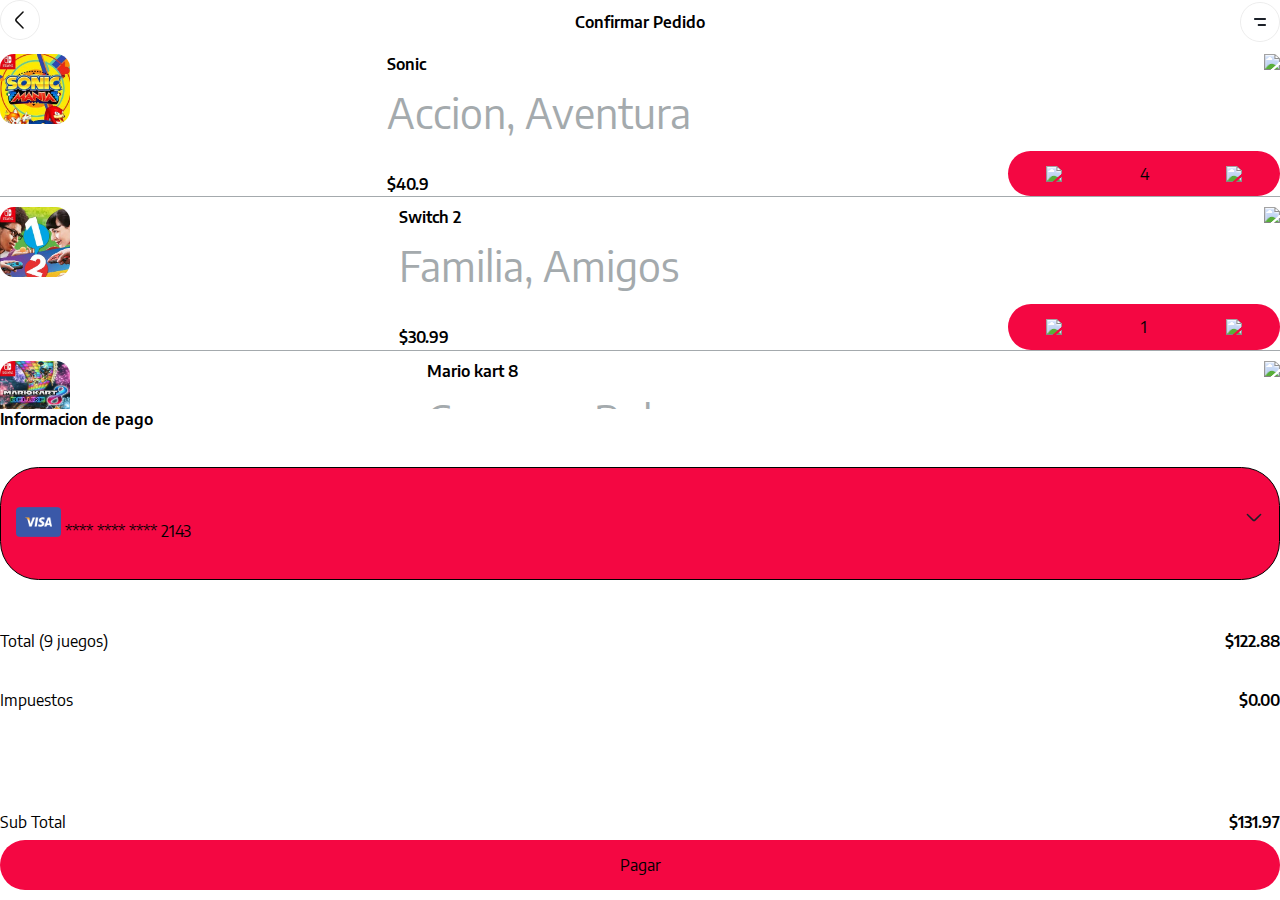
==== views/checkout.html @ 7d13bbcd "feat: :fire: Modulo checkout html" ====
<!DOCTYPE html>
<html lang="en">
<head>
    <meta charset="UTF-8">
    <meta name="viewport" content="width=device-width, initial-scale=1.0">
    <title>Checkout</title>
    <link rel="stylesheet" href="../css/checkout.css">
</head>
<body>
    <main> 
    <article class="arriba">
        <div class="check">
            <a href="detail.html">
                <img src="../storage/img/back.svg">
            </a>
            <p class="semibold">Confirmar Pedido</p>
            <img src="../storage/img/sidebar.svg">
        </div>
    </article>
    <section class="main__section">
        <article class="añadir">
            <div class="sec">
                <div class="mm"><img src="../storage/img/sonic.png" class="i"></div>
                <div class="infofoto">
                    <span class="semibold">Sonic</span>
                    <p class="regular">Accion, Aventura</p>
                    <p class="semibold">$40.9</p>
                </div>
                <div class="sumres">
                    <div class="trespuntos">
                        <img src="../storage/img/Menupuntos.svg">
                    </div>
                    <div class="seleccion">
                        <img src="../storage/img/Group 3245menos.svg">
                        <span>4</span>
                        <img src="../storage/img/Group 3247mas.svg">
                    </div>
                </div>
            </div>

            <div class="sec">
                <div class="mm"><img src="../storage/img/switch2.png" class="i"></div>
                <div class="infofoto">
                    <span class="semibold">Switch 2</span>
                    <p class="regular">Familia, Amigos</p>
                    <p class="semibold">$30.99</p>
                </div>
                <div class="sumres">
                    <div class="trespuntos">
                        <img src="../storage/img/Menupuntos.svg">

                    </div>
                    <div class="seleccion">
                        <img src="../storage/img/Group 3245menos.svg">
                        <span> 1 </span>
                        <img src="../storage/img/Group 3247mas.svg">

                    </div>
                </div>
            </div>

            <div class="sec">
                <div class="mm"><img src="../storage/img/mariokart.png" class="i"></div>
                <div class="infofoto">
                    <span class="semibold">Mario kart 8</span>
                    <p class="regular">Carreras, Rol</p>
                    <p class="semibold">$50.99</p>
                </div>
                <div class="sumres">
                    <div class="trespuntos">
                        <img src="../storage/img/Menupuntos.svg">
                    </div>
                    <div class="seleccion">
                        <img src="../storage/img/Group 3245menos.svg">
                        <span> 4 </span>
                        <img src="../storage/img/Group 3247mas.svg">

                    </div>
                </div>
            </div>


        </article>
    </section>
    <section>
        <article class="todo">
            <div class="shipping">
                <h4 class="semibold">Informacion de pago</h4>
            </div>
            <div class="visa">
                <div class="imgn">
                    <img src="../storage/img/visa.svg">
                    <span class="regu">**** **** **** 2143</span>
                </div>
                <div class="flechaabajo">
                    <img src="../storage/img/arrow-down.svg" >
                </div>
            </div>
            <div class="tot">
                <div class="itm">
                    <div class="tot9item">
                        <p class="regu">Total (9 juegos)</p>
                    </div>
                    <div class="num">
                        <span class="semibold">$122.88</span>
                    </div>
                </div>
                <div class="tot9item">
                    <div class="itm">
                        <p class="regu">Impuestos</p>
                    </div>
                    <div class="num">
                        <span class="semibold">$0.00</span>
                    </div>
                </div>
            </div>
            <div class="sub">
                <div class="tot9itemd">
                    <p class="regu">Sub Total</p>
                </div>
                <div>
                    <span class="semibold">$131.97</span>
                </div>
            </div>
        </article>
    </section>
    </main>
    <footer class="footer">
        <ul class="footer__ul">
            <li>
                <a href="#">
                    <span>Pagar</span>
                </a>
            </li>
        </ul>
    </footer>
</body>
</html>
---- css/checkout.css ----
@import url(variables.css);
*{
    padding: 0;
    margin: 0;
    font-family: "EncodeSans-Regular";
    box-sizing: border-box;
}

.check{
    display: flex;
    justify-content: space-between;
    padding-top:var(--space-layout-padding-t);
    align-items: center;
}

.añadir{
    display: flex;
    flex-direction: column;
    padding: var(--space-layout-padding-lr);
}

.sec{
    margin-top: 10px;
    padding: var(--space-layout-padding-lr);
    display: flex;
    flex-direction: row;
    justify-content: space-between;
    padding: 0 0;
    border-bottom-width: 1px ;
    border-bottom-style: solid;
    border-bottom-color: var(--color-3);
}

.mm{
    margin-bottom: 30px;
    width: 70px;
    height: 70px;
    border-radius: 14px;
    overflow: hidden;
}

.mm img{
    width: 100%;
}

.sumres{
    display: flex;
    flex-direction: column;
    
}

.seleccion{
    display: flex;
    justify-content: space-between;
    align-items: center;
    background-color: #f40742;
    color: var(--color-5);
    padding-left: 3vw;
    padding-top: 1vw;
    padding-bottom: 1vw;
    padding-right: 3vw;
    gap: 2vw;
    border-radius: 3vw;
}

.shipping{
    margin-bottom: 3vw;
}
.shipping .visa .tot, .sub{
    padding: var(--space-layout-padding-lr);
}

.visa{
    background-color: #f40742;
    padding-bottom: 3vw;
    padding-left: 15px;
    padding-right: 15px;
    border: 1px solid black;
    border-radius: 3vw;
    padding-top: 3vw;
    display: flex;
    justify-content: space-between;
}

.tot{
    margin-top: 4vw;
    display: flex;
    flex-direction: column;
    margin-bottom: 5vw;
}

.itm{
    margin-bottom:3vw;
    display: flex;
    justify-content: space-between;
}

.tot9item{
    display: flex;
    justify-content: space-between;
}

.sub{
    display: flex;
    justify-content: space-between;
}
.viss{
    margin-right: 4vw;
}
.semibold{
    font-family: "EncodeSans-Semibold";
}

.regular{
    font-family: "EncodeSans-Regular";
    color: var(--color-3);
    font-size: 3.2vw;
    padding-top: 1vw;
    padding-bottom: 2.8vw;
}
.sumres{
    display: flex;
    flex-direction: column;
    
}
.trespuntos{
    padding-left: 20vw;
    padding-bottom: 6vw;
}

.todo{
    padding: var(--space-layout-padding-t);
}
.regu{
    font-family: "EncodeSans-Regular";
}
.main__section{
    /* background-color: aquamarine; */
    height: 365px;
    overflow-y: scroll;
}





.footer {
    /* background-color: aqua; */
    position: fixed;
    bottom: 10px;
    width: 100%;
    padding: var(--space-layout-padding-lr);

}
.footer__ul {
    background-color: #f40742;
    height: 50px;
    display: flex;
    flex-direction: row;
    justify-content: space-evenly;
    align-items: center;
    border-radius: 40px;
}
.footer__ul li{
    list-style: none;
    display: flex;
}

.footer__ul li a {
    display: flex;
    align-items: center;
    justify-content: center;
    height: 25px;
    width: 100%;
    text-decoration: none;
    gap: 5px;
    color: var(--color-5);
}
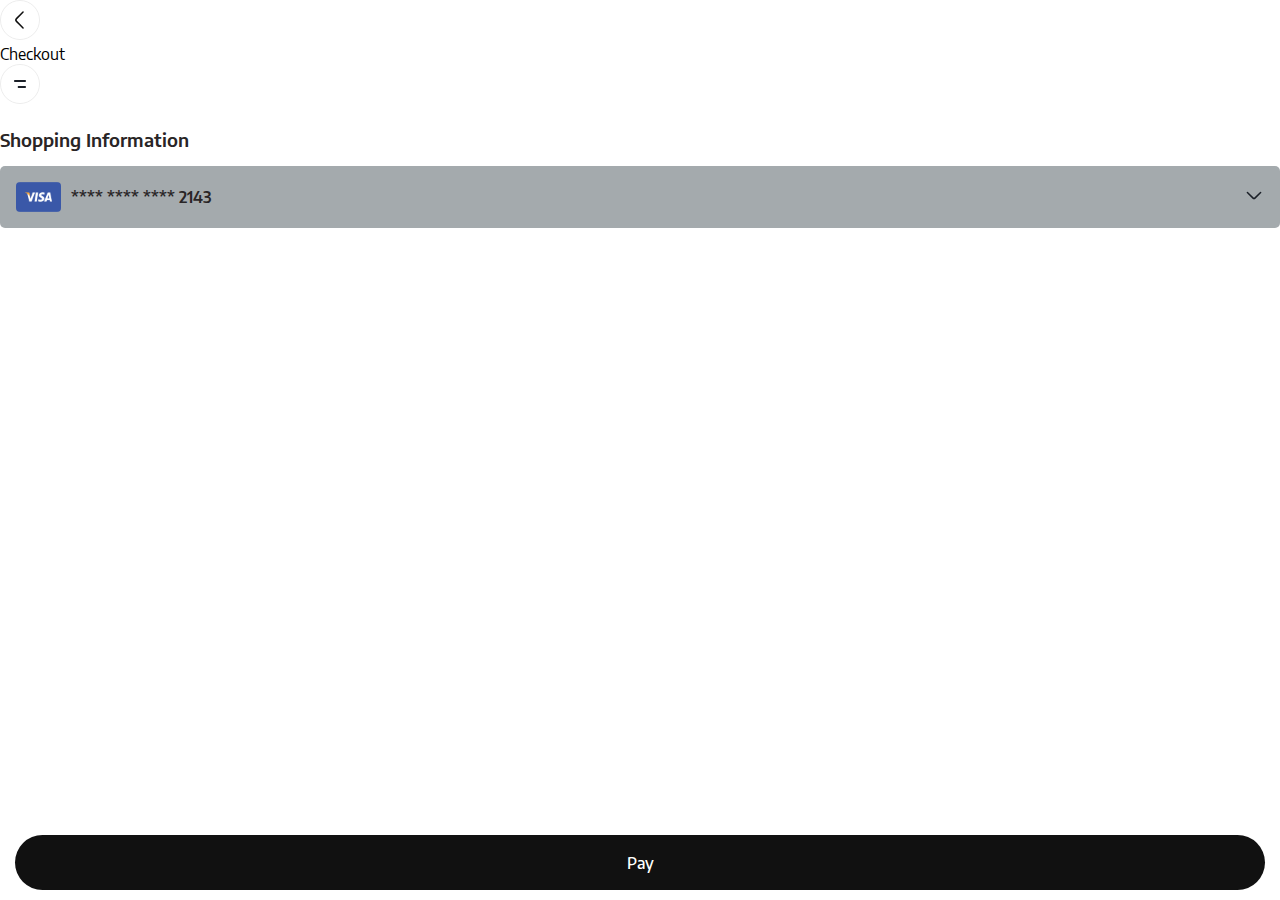
==== commit 509f7f3d: "feat: :construction: trabajando en las paginas cuadrando las paginas de javascript y las paginas de " ====
--- a/views/checkout.html
+++ b/views/checkout.html
@@ -7,129 +7,92 @@
     <link rel="stylesheet" href="../css/checkout.css">
 </head>
 <body>
-    <main> 
-    <article class="arriba">
-        <div class="check">
-            <a href="detail.html">
-                <img src="../storage/img/back.svg">
-            </a>
-            <p class="semibold">Confirmar Pedido</p>
-            <img src="../storage/img/sidebar.svg">
-        </div>
-    </article>
-    <section class="main__section">
-        <article class="añadir">
-            <div class="sec">
-                <div class="mm"><img src="../storage/img/sonic.png" class="i"></div>
-                <div class="infofoto">
-                    <span class="semibold">Sonic</span>
-                    <p class="regular">Accion, Aventura</p>
-                    <p class="semibold">$40.9</p>
-                </div>
-                <div class="sumres">
-                    <div class="trespuntos">
-                        <img src="../storage/img/Menupuntos.svg">
-                    </div>
-                    <div class="seleccion">
-                        <img src="../storage/img/Group 3245menos.svg">
-                        <span>4</span>
-                        <img src="../storage/img/Group 3247mas.svg">
-                    </div>
-                </div>
-            </div>
-
-            <div class="sec">
-                <div class="mm"><img src="../storage/img/switch2.png" class="i"></div>
-                <div class="infofoto">
-                    <span class="semibold">Switch 2</span>
-                    <p class="regular">Familia, Amigos</p>
-                    <p class="semibold">$30.99</p>
-                </div>
-                <div class="sumres">
-                    <div class="trespuntos">
-                        <img src="../storage/img/Menupuntos.svg">
-
-                    </div>
-                    <div class="seleccion">
-                        <img src="../storage/img/Group 3245menos.svg">
-                        <span> 1 </span>
-                        <img src="../storage/img/Group 3247mas.svg">
-
-                    </div>
-                </div>
-            </div>
-
-            <div class="sec">
-                <div class="mm"><img src="../storage/img/mariokart.png" class="i"></div>
-                <div class="infofoto">
-                    <span class="semibold">Mario kart 8</span>
-                    <p class="regular">Carreras, Rol</p>
-                    <p class="semibold">$50.99</p>
-                </div>
-                <div class="sumres">
-                    <div class="trespuntos">
-                        <img src="../storage/img/Menupuntos.svg">
-                    </div>
-                    <div class="seleccion">
-                        <img src="../storage/img/Group 3245menos.svg">
-                        <span> 4 </span>
-                        <img src="../storage/img/Group 3247mas.svg">
-
-                    </div>
-                </div>
-            </div>
-
-
-        </article>
-    </section>
-    <section>
-        <article class="todo">
-            <div class="shipping">
-                <h4 class="semibold">Informacion de pago</h4>
-            </div>
-            <div class="visa">
-                <div class="imgn">
-                    <img src="../storage/img/visa.svg">
-                    <span class="regu">**** **** **** 2143</span>
-                </div>
-                <div class="flechaabajo">
-                    <img src="../storage/img/arrow-down.svg" >
-                </div>
-            </div>
-            <div class="tot">
-                <div class="itm">
-                    <div class="tot9item">
-                        <p class="regu">Total (9 juegos)</p>
-                    </div>
-                    <div class="num">
-                        <span class="semibold">$122.88</span>
-                    </div>
-                </div>
-                <div class="tot9item">
-                    <div class="itm">
-                        <p class="regu">Impuestos</p>
-                    </div>
-                    <div class="num">
-                        <span class="semibold">$0.00</span>
-                    </div>
-                </div>
-            </div>
-            <div class="sub">
-                <div class="tot9itemd">
-                    <p class="regu">Sub Total</p>
-                </div>
-                <div>
-                    <span class="semibold">$131.97</span>
-                </div>
+    <main>
+        <article class="arriba">
+            <div class="check">
+                <a href="../?id='fashion'">
+                    <img src="../storage/img/back.svg" >
+                </a>
+                <p class="semibold">Checkout</p>
+                <img src="../storage/img/sidebar.svg" >
             </div>
         </article>
-    </section>
+        <section class="main__section">
+            <article class="añadir">
+                
+                <div class="sec">
+                    <!-- <div class="mm"><img src="../storage/img/img3.png" class="i"></div>
+                    <div class="infofoto">
+                        <span class="semibold">Modern light clothes</span>
+                        <p class="regular">Dress modern</p>
+                        <p class="semibold">$212.22</p>
+                    </div>
+                    <div class="sumres">
+                        <div class="trespuntos">
+                            <img src="../storage/img/Menupuntos.svg">
+                            
+                        </div>
+                        <div class="seleccion">
+                            <img src="../storage/img/Group 3245menos.svg">
+                            <span> 4 </span>
+                            <img src="../storage/img/Group 3247mas.svg">
+                        </div> -->
+                    <!-- </div> -->
+                </div>
+            </article>
+        </section>
+        <section class="section__Shopping">
+            <article class="Shopping__title">
+                <h3>Shopping Information</h3>
+            </article>
+            <article class="section__card">
+                <div class="dropdown">
+                    <div class="dropdown__button">
+                        <div class="shopping__card">
+                            <img src="../storage/img/visa.svg">
+                            <label>**** **** **** 2143</label>
+                        </div>
+                        <div class="shopping__option">
+                            <img src="../storage/img/arrow-down.svg">
+                        </div>
+                    </div>
+                    <div class="dropdown__content">
+                        <div class="shopping__card">
+                            <img src="../storage/img/visa.svg">
+                            <label>**** **** **** 2143</label>
+                        </div>
+                        <div class="shopping__card">
+                            <img src="../storage/img/visa.svg">
+                            <label>**** **** **** 2143</label>
+                        </div>
+                        <div class="shopping__card">
+                            <img src="../storage/img/visa.svg">
+                            <label>**** **** **** 2143</label>
+                        </div>
+                    </div>
+                  </div>
+            </article>
+            <article class="section__bill">
+                <!-- <div class="bill__total">
+                    <label>Total (9 items)</label>
+                    <span>$131.97</span>
+                </div>
+                <div class="bill__fee">
+                    <label>Shipping Fee</label>
+                    <span>$.0.00</span>
+                </div>
+                <div class="bill__subtotal">
+                    <label>Sub Total</label>
+                    <span>$131.97</span>
+                </div> -->
+            </article>
+        </section>
     </main>
     <footer class="footer">
         <ul class="footer__ul">
             <li>
                 <a href="#">
-                    <span>Pagar</span>
+                <span>Pay</span>
                 </a>
             </li>
         </ul>
--- a/css/checkout.css
+++ b/css/checkout.css
@@ -5,156 +5,243 @@
     font-family: "EncodeSans-Regular";
     box-sizing: border-box;
 }
-
-.check{
-    display: flex;
-    justify-content: space-between;
-    padding-top:var(--space-layout-padding-t);
-    align-items: center;
-}
-
-.añadir{
-    display: flex;
-    flex-direction: column;
+.header {
+    /* background: red; */
+    /* padding: var(--space-layout-padding-lr); */
+}
+.header__nav {
+    /* background: violet; */
+    display: flex;
+    justify-content: space-between;
+    align-items: center;
+    padding: 15px 15px 0 15px;
+}
+.header__nav div:nth-child(2){
+    font-family: "EncodeSans-SemiBold";
+    color: var(--color-2);
+}
+
+
+
+.main {
+    /* background: red; */
     padding: var(--space-layout-padding-lr);
 }
-
-.sec{
-    margin-top: 10px;
-    padding: var(--space-layout-padding-lr);
+.checkout__details {
+    /* background: green; */
+    height: 275px;
+    overflow-y: scroll;
+    /* padding-top: 15px; */
+}
+.details__product {
+    /* background: green; */
     display: flex;
     flex-direction: row;
     justify-content: space-between;
-    padding: 0 0;
-    border-bottom-width: 1px ;
+    padding: 10px 0;
+    border-bottom-width: 1px;
     border-bottom-style: solid;
     border-bottom-color: var(--color-3);
 }
-
-.mm{
-    margin-bottom: 30px;
-    width: 70px;
-    height: 70px;
-    border-radius: 14px;
-    overflow: hidden;
-}
-
-.mm img{
-    width: 100%;
-}
-
-.sumres{
+.product__imagen {
+    /* background: maroon; */
+    width: var( --layout-imagen-width-checkout);
+    height: var(--layout-imagen-height-checkout);
+}
+.product__imagen img{
+    width: var( --layout-imagen-width-checkout);
+    height: var(--layout-imagen-height-checkout);
+    border-radius: 15px;
+    object-fit: cover;
+}
+.product__description {
+    position: relative;
+    /* background: violet; */
     display: flex;
     flex-direction: column;
-    
-}
-
-.seleccion{
-    display: flex;
-    justify-content: space-between;
-    align-items: center;
-    background-color: #f40742;
-    color: var(--color-5);
-    padding-left: 3vw;
-    padding-top: 1vw;
-    padding-bottom: 1vw;
-    padding-right: 3vw;
-    gap: 2vw;
-    border-radius: 3vw;
-}
-
-.shipping{
-    margin-bottom: 3vw;
-}
-.shipping .visa .tot, .sub{
-    padding: var(--space-layout-padding-lr);
-}
-
-.visa{
-    background-color: #f40742;
-    padding-bottom: 3vw;
-    padding-left: 15px;
-    padding-right: 15px;
-    border: 1px solid black;
-    border-radius: 3vw;
-    padding-top: 3vw;
-    display: flex;
-    justify-content: space-between;
-}
-
-.tot{
-    margin-top: 4vw;
+    width: 50%;
+}
+.product__description h3{
+    font-size: 1em;
+    font-family: "EncodeSans-SemiBold";
+    color: var(--color-2);
+}
+.product__description small{
+    margin-top: 2px;
+    color: var(--color-3);
+}
+.product__description span{
+    font-family: "EncodeSans-SemiBold";
+    position: absolute;
+    bottom: 0;
+    font-size: .9em;
+    color: var(--color-2);
+}
+.product__custom {
+    /* background: salmon; */
     display: flex;
     flex-direction: column;
-    margin-bottom: 5vw;
-}
-
-.itm{
-    margin-bottom:3vw;
-    display: flex;
-    justify-content: space-between;
-}
-
-.tot9item{
-    display: flex;
-    justify-content: space-between;
-}
-
-.sub{
-    display: flex;
-    justify-content: space-between;
-}
-.viss{
-    margin-right: 4vw;
-}
-.semibold{
-    font-family: "EncodeSans-Semibold";
-}
-
-.regular{
-    font-family: "EncodeSans-Regular";
-    color: var(--color-3);
-    font-size: 3.2vw;
-    padding-top: 1vw;
-    padding-bottom: 2.8vw;
-}
-.sumres{
-    display: flex;
-    flex-direction: column;
-    
-}
-.trespuntos{
-    padding-left: 20vw;
-    padding-bottom: 6vw;
-}
-
-.todo{
-    padding: var(--space-layout-padding-t);
-}
-.regu{
-    font-family: "EncodeSans-Regular";
-}
-.main__section{
-    /* background-color: aquamarine; */
-    height: 365px;
-    overflow-y: scroll;
-}
-
-
-
-
-
-.footer {
-    /* background-color: aqua; */
+    justify-content: space-between;
+}
+.product__custom > img{
+    /* padding: 5px 5px; */
+    width: 35px;
+    align-self: flex-end;
+    object-fit: scale-down;
+    /* background: orange; */
+}
+.product__select{
+    display: flex;
+    justify-content: space-evenly;
+    align-items: center;
+    background: var(--color-4);
+    color: var(--color-5);
+    width: 90px;
+    height: 28px;
+    border-radius: 5px;
+}
+.product__select img{
+    height: 20px;
+    width: 20px;
+}
+.product__select span{
+    font-family: "EncodeSans-SemiBold";
+}
+
+.section__Shopping{
+    /* background: red; */
+    margin-top: 20px;
+}
+.Shopping__title{
+    /* background: blue; */
+    margin-bottom: 15px;
+}
+.Shopping__title h3{
+    color: var(--color-1);
+    font-family: "EncodeSans-SemiBold";
+}
+
+.section__card{
+    /* background: red; */
+    margin-bottom: 15px;
+}
+.dropdown {
+    position: relative;
+    display: inline-block;
+    width: 100%;
+}
+.dropdown__button {
+    background-color: var(--color-3);
+    border-radius: 5px;
+    width: 100%;
+    color: var(--color-1);
+    padding: 16px;
+    font-size: 16px;
+    cursor: pointer;
+    display: flex;
+    align-items: center;
+    justify-content: space-between;
+}
+.shopping__card{
+    display: flex;
+    align-items: center;
+    gap: 10px;
+}
+.shopping__card label{
+    font-family: "EncodeSans-SemiBold";
+}
+/* .shopping__card img{
+    transform: rotate(272deg);
+} */
+.dropdown__content {
+    display: none;
+    position: absolute;
+    background-color: var(--color-5);
+    box-shadow: 0px 0px 10px 0px rgba(0, 0, 0, 0.2);
+    z-index: 1;
+    border-bottom-left-radius: 5px;
+    border-bottom-right-radius: 5px;
+}
+.dropdown__content div:last-child{
+    border-bottom-left-radius: 5px;
+    border-bottom-right-radius: 5px;
+}
+.dropdown__content div {
+    color: var(--color-1);
+    padding: 12px 16px;
+    display: block;
+}
+
+.dropdown__content div:hover {
+    background-color: var(--color-1);
+    color: var(--color-5);
+    cursor: pointer;
+}
+
+.dropdown:hover .dropdown__content {
+    display: block;
+    width: 100%
+}
+
+.dropdown:hover .dropdown__button {
+    background-color: var(--color-1);
+    color: var(--color-5);
+    border-bottom-left-radius: 0;
+    border-bottom-right-radius: 0;
+}
+.dropdown:hover .dropdown__button .shopping__option{
+    filter: invert(1);
+}
+.section__bill {
+    /* background: red; */
+    margin-top: 25px;
+}
+.section__bill span{
+    font-family: "EncodeSans-SemiBold";
+}
+.bill__total {
+    /* background: blue; */
+    display: flex;
+    justify-content: space-between;
+    margin-bottom: 15px;
+}
+.bill__fee {
+    /* background: violet; */
+    display: flex;
+    justify-content: space-between;
+    margin-bottom: 25px;
+    padding-bottom: 15px;
+    border-bottom-width: 1px;
+    border-bottom-style: solid;
+    border-bottom-color: var(--color-3);
+}
+.bill__subtotal {
+    /* background: green; */
+    display: flex;
+    justify-content: space-between;
+    margin-bottom: 15px;
+}
+.bill__total label,
+.bill__fee label,
+.bill__subtotal label{
+    color: var(--color-2);
+}
+.bill__total span,
+.bill__fee span,
+.bill__subtotal span{
+    color: var(--color-2);
+    font-family: "EncodeSans-SemiBold";
+}
+.footer{
+    /* background: red; */
     position: fixed;
     bottom: 10px;
     width: 100%;
     padding: var(--space-layout-padding-lr);
-
-}
-.footer__ul {
-    background-color: #f40742;
-    height: 50px;
+}
+.footer__ul{
+    background: var(--color-4);
+    height: 55px;
     display: flex;
     flex-direction: row;
     justify-content: space-evenly;
@@ -165,14 +252,16 @@
     list-style: none;
     display: flex;
 }
-
-.footer__ul li a {
+.footer__ul li a{
     display: flex;
     align-items: center;
     justify-content: center;
-    height: 25px;
-    width: 100%;
+    width: 100%;
+    /* background: red; */
     text-decoration: none;
     gap: 5px;
     color: var(--color-5);
+}
+.footer__ul li a span{
+    font-family:"EncodeSans-Medium";
 }